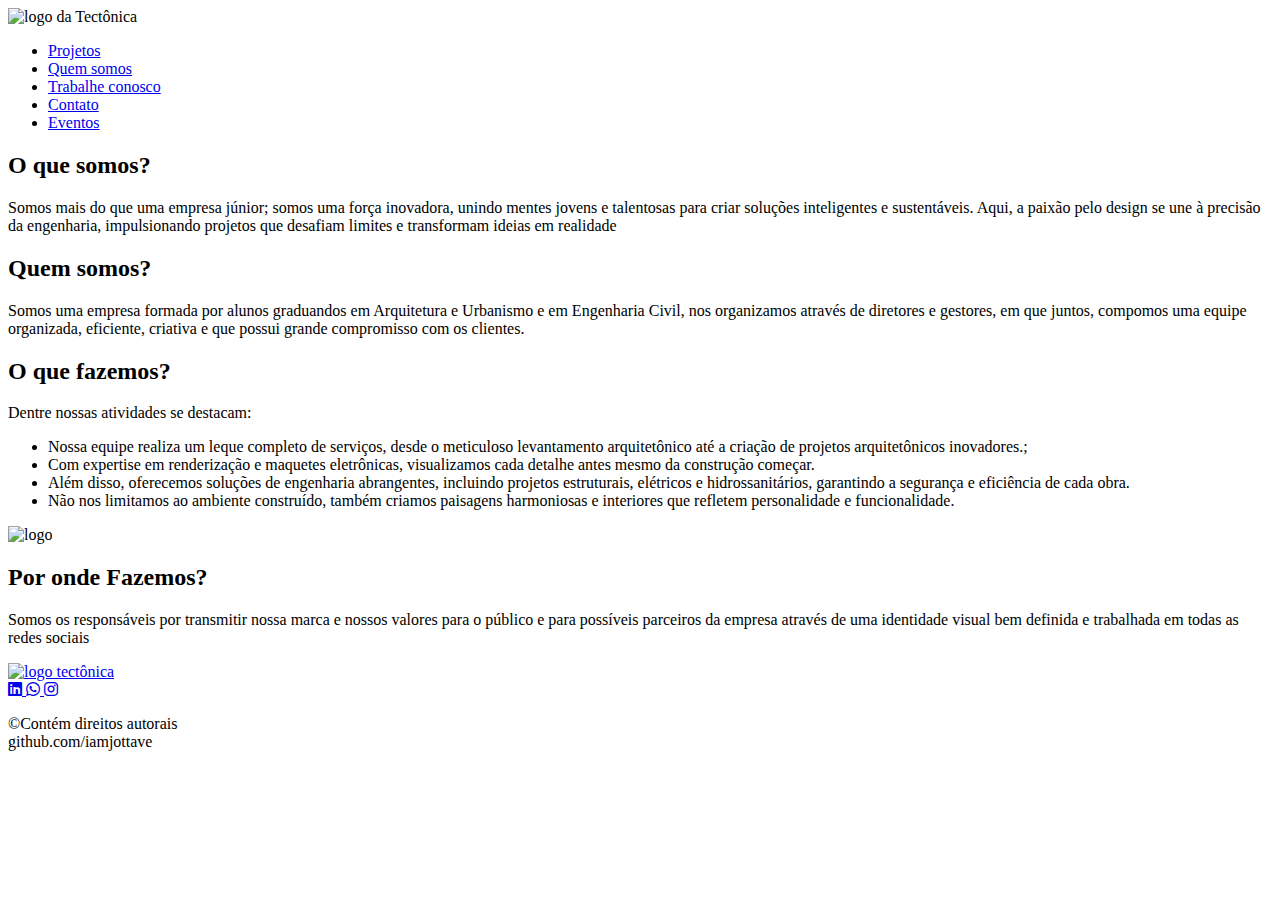
==== quem-somos.html @ f49e59b3 "commit inicial" ====
<!DOCTYPE html>
<html lang="br">
  <head>
    <meta charset="UTF-8" />
    <meta name="viewport" content="width=device-width, initial-scale=1.0" />
    <meta
      name="description"
      content="Somos os responsáveis por transmitir nossa marca e nossos valores para o público e para possíveis parceiros da empresa através de uma identidade visual bem definida e trabalhada em todas as redes sociais"
    />
    <link rel="preconnect" href="https://fonts.googleapis.com" />
    <link rel="preconnect" href="https://fonts.gstatic.com" crossorigin />
    <link
      href="https://fonts.googleapis.com/css2?family=Bree+Serif&family=League+Spartan:wght@100..900&display=swap"
      rel="stylesheet"
    />
    <link rel="stylesheet" href="./src/css/reset.css" />
    <link rel="stylesheet" href="./src/css/responsivo.css" />
    <link rel="stylesheet" href="./src/css/style.css" />
    <link
      rel="stylesheet"
      href="https://cdnjs.cloudflare.com/ajax/libs/font-awesome/6.5.1/css/all.min.css"
    />
    <link
      rel="shortcut icon"
      href="./src/imagens/favicon.ico"
      type="image/x-icon"
    />
    <title>Tectônica Empresa Jr</title>
  </head>
  <body>
    <header class="cabecalho">
      <a hr="#" class="logo">
        <img
          src="./src/imagens/TECTÔNICA PRETO.png"
          alt="logo da Tectônica"
          class="imagem"
        />
      </a>

      <nav class="navegacao">
        <ul class="menu">
          <li class="item">
            <a href="./index.html">Projetos</a>
          </li>

          <li class="item">
            <a href="./quem-somos.html">Quem somos</a>
          </li>

          <li class="item">
            <a href="./trabalhe conosco.html">Trabalhe conosco</a>
          </li>

          <li class="item">
            <a href="#contato">Contato</a>
          </li>
          <li class="item">
            <a href="#eventos">Eventos</a>
          </li>
        </ul>
      </nav>
    </header>

    <main class="conteudo-principal" id="projetos">
      <section class="quem-somos">
        <div class="conteudo">
          <div class="informacoes">
            <!-- <img
              src="./src/imagens/projeto 1.jpg"
              alt="projeto"
              class="imagem"
            /> -->

            <h2 class="titulo">O que somos?</h2>

            <p class="texto">
              Somos mais do que uma empresa júnior; somos uma força inovadora,
              unindo mentes jovens e talentosas para criar soluções inteligentes
              e sustentáveis. Aqui, a paixão pelo design se une à precisão da
              engenharia, impulsionando projetos que desafiam limites e
              transformam ideias em realidade
            </p>

            <h2 class="titulo">Quem somos?</h2>
            <p class="texto">
              Somos uma empresa formada por alunos graduandos em Arquitetura e
              Urbanismo e em Engenharia Civil, nos organizamos através de
              diretores e gestores, em que juntos, compomos uma equipe
              organizada, eficiente, criativa e que possui grande compromisso
              com os clientes.
            </p>
            <!-- <img
              src="./src/imagens/projeto 6.png"
              alt="projeto"
              class="imagem2"
            /> -->
            <h2 class="titulo">O que fazemos?</h2>

            <p class="texto">Dentre nossas atividades se destacam:</p>

            <ul class="listas">
              <li class="lista1">
                Nossa equipe realiza um leque completo de serviços, desde o
                meticuloso levantamento arquitetônico até a criação de projetos
                arquitetônicos inovadores.;
              </li>
              <li class="lista2">
                Com expertise em renderização e maquetes eletrônicas,
                visualizamos cada detalhe antes mesmo da construção começar.
              </li>
              <li class="lista3">
                Além disso, oferecemos soluções de engenharia abrangentes,
                incluindo projetos estruturais, elétricos e hidrossanitários,
                garantindo a segurança e eficiência de cada obra.
              </li>
              <li class="lista4">
                Não nos limitamos ao ambiente construído, também criamos
                paisagens harmoniosas e interiores que refletem personalidade e
                funcionalidade.
              </li>
            </ul>

            <img
              src="./src/imagens/TECTÔNICA PRETO.png"
              alt="logo"
              class="imagem3"
            />

            <h2 class="titulo">Por onde Fazemos?</h2>

            <p class="texto">
              Somos os responsáveis por transmitir nossa marca e nossos valores
              para o público e para possíveis parceiros da empresa através de
              uma identidade visual bem definida e trabalhada em todas as redes
              sociais
            </p>
          </div>
        </div>
      </section>
    </main>

    <footer class="rodape" id="contato">
      <nav class="navegacao">
        <a href="#" class="logo">
          <img
            src="./src/imagens/TECAMARELO.png"
            alt="logo tectônica"
            class="imagem"
          />
        </a>

        <div class="redes-sociais">
          <a href="https://www.linkedin.com/company/tectonicaej/" class="rede-social" target="_blank">
            <i class="fa-brands fa-linkedin"></i>
          </a>

          <a href="https://api.whatsapp.com/message/GCQTZ4KGV5DSB1?autoload=1&app_absent=0" target="_blank" class="rede-social">
            <i class="fa-brands fa-whatsapp"></i>
          </a>

          <a href="https://www.instagram.com/tectonica_ueg?igsh=OTVwZHpkYThvMmR5" target="_blank" class="rede-social">
            <i class="fa-brands fa-instagram"></i>
          </a>
        </div>
      </nav>

      <p class="copyright">
        &copy;Contém direitos autorais <br />github.com/iamjottave
      </p>
    </footer>

    <script src="https://cdnjs.cloudflare.com/ajax/libs/font-awesome/6.5.1/css/all.min.css"></script>
  </body>
</html>
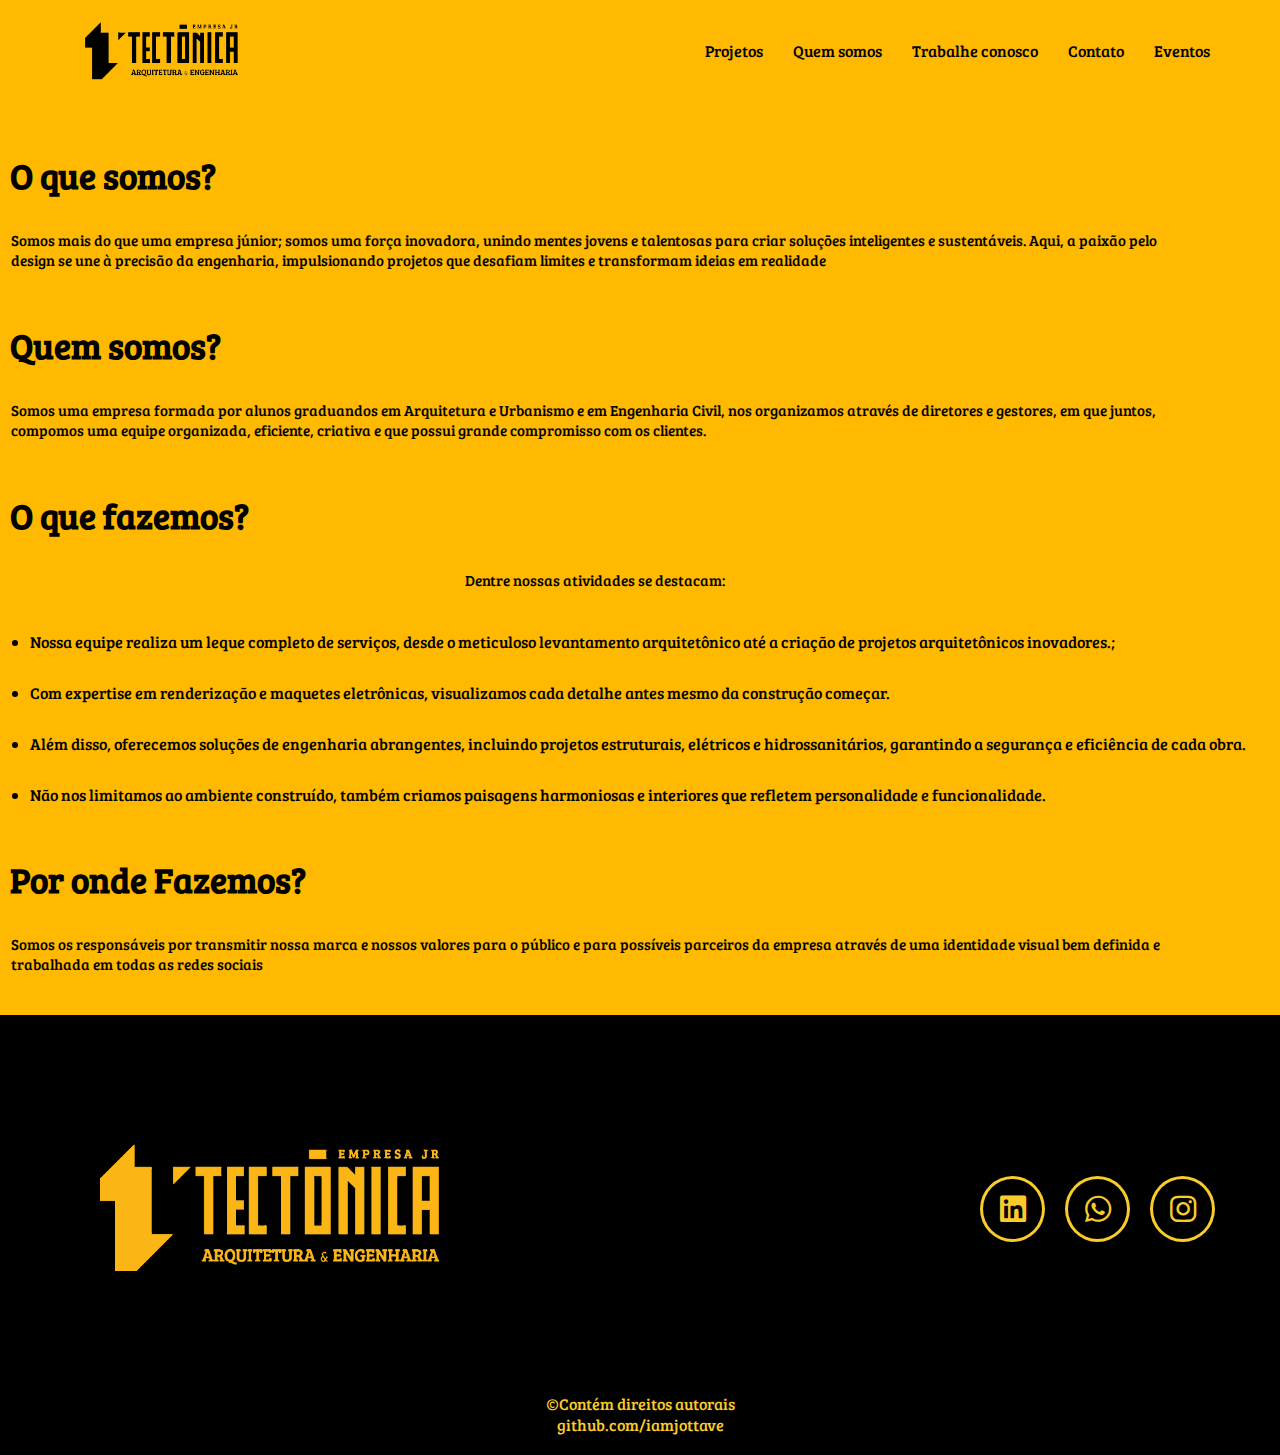
==== commit 7186416d: "Update quem-somos.html" ====
--- a/quem-somos.html
+++ b/quem-somos.html
@@ -120,11 +120,13 @@
               </li>
             </ul>
 
+            <!--
             <img
               src="./src/imagens/TECTÔNICA PRETO.png"
               alt="logo"
               class="imagem3"
             />
+            -->
 
             <h2 class="titulo">Por onde Fazemos?</h2>
 
--- a/src/css/responsivo.css
+++ b/src/css/responsivo.css
@@ -0,0 +1,174 @@
+@media (max-width: 1024px) {
+  .rodape .navegacao .logo {
+    margin: 0;
+    width: 400px;
+    padding: 100px;
+  }
+
+  .conteudo-principal .paineis .texto {
+    margin: 0 auto;
+    font-size: 13px;
+    padding: 0;
+  }
+}
+
+@media (max-width: 830px) {
+  .conteudo-principal .quem-somos .imagem {
+    display: none;
+  }
+
+  .conteudo-principal .quem-somos .imagem2 {
+    display: none;
+  }
+
+  .conteudo-principal .quem-somos .imagem3 {
+    display: none;
+  }
+}
+
+@media (max-width: 640px) {
+  .cabecalho {
+    justify-content: center;
+  }
+
+  .cabecalho .logo {
+    margin-bottom: 10px;
+    
+  }
+
+  .cabecalho .navegacao .menu  {
+    font-size: 18px;
+  }
+  .rodape .navegacao .logo {
+    width: 400px;
+    padding: 75px;
+  }
+
+  .conteudo-principal .paineis .texto {
+    display: none;
+
+    
+}
+
+.conteudo-principal .trabalhe-conosco .imagem {
+  display: none;
+}
+.conteudo-principal .trabalhe-conosco .sub-titulo {
+  margin-top: 20px;
+}
+
+
+}
+@media (max-width: 450px) {
+  .cabecalho .navegacao .menu {
+    font-size: 13px;
+    margin-bottom: 10px;
+    margin-left: 5px;
+  
+  }
+
+  .cabecalho .logo .imagem {
+    margin-left: 80px;
+  }
+
+  .rodape .navegacao .logo {
+    width: 400px;
+    padding: 75px;
+  }
+
+  .rodape .navegacao .redes-sociais a {
+    width: 60px;
+  }
+
+  .conteudo-principal .paineis {
+    font-size: 12px;
+  }
+
+  .conteudo-principal .paineis .texto {
+    display: none;
+    font-size: 13px;
+    position: absolute;
+    right: 50px;
+  }
+  .conteudo-principal .paineis .seta {
+    max-width: 10px;
+  }
+
+  .conteudo-principal .paineis .seta .btn-voltar {
+   
+    position: absolute;
+  }
+  .conteudo-principal .conteudo .informacoes {
+    min-height: 100%;
+  }
+
+  .conteudo-principal .quem-somos .informacoes .titulo {
+    margin: 0;
+    padding: 20px;
+    width: 40;
+  }
+
+  .conteudo-principal .quem-somos .informacoes .texto {
+    font-weight: bold;
+  }
+
+  .conteudo-principal .quem-somos .informacoes .listas li {
+    line-height: 20px;
+  }
+
+  .conteudo-principal .quem-somos .imagem {
+    display: none;
+  }
+
+  .conteudo-principal .quem-somos .imagem2 {
+    display: none;
+  }
+
+  .conteudo-principal .quem-somos .imagem3 {
+    display: none;
+  }
+  .conteudo-principal .trabalhe-conosco .descricao {
+    max-height: 200px;
+    min-width: 350px;
+    
+    line-height: 15px;
+  
+  }
+}
+  @media (max-width: 380px) {
+
+
+    .cabecalho .navegacao .menu ul {
+      font-size: 20px;
+    }
+    .conteudo-principal .paineis .texto {
+      font-size: 13px;
+      position: absolute;
+      right: 30px;
+    }
+    .conteudo-principal .paineis .seta {
+      max-width: 10px;
+    }
+
+    .conteudo-principal .paineis .seta .btn-voltar {
+     
+      position: absolute;
+    }
+    .conteudo-principal .conteudo .informacoes {
+      min-height: 100%;
+    }
+
+    .conteudo-principal .trabalhe-conosco .descricao {
+      max-height: 200px;
+      min-width: 300px;
+      line-height: 15px;
+    
+    }
+    .cabecalho .navegacao .menu {
+        font-size: 10px;
+        margin-bottom: 10px;
+        margin-left: 5px;
+      
+      }
+  }
+
--- a/src/css/style.css
+++ b/src/css/style.css
@@ -0,0 +1,278 @@
+body {
+  background-color: #ffb900;
+  font-family: bree serif, sans-serif;
+}
+
+img {
+  max-width: 100%;
+}
+
+html {
+  scroll-behavior: smooth;
+}
+
+/* header
+*/
+.cabecalho .logo .imagem {
+  width: 180px;
+}
+
+.cabecalho {
+  display: flex;
+  justify-content: space-between;
+  align-items: center;
+  padding: px 0px;
+  max-width: 1150px;
+  margin: 0 auto;
+  flex-wrap: wrap;
+}
+
+.cabecalho .logo {
+  display: flex;
+  align-items: center;
+}
+
+.cabecalho .menu {
+  display: flex;
+  gap: 20px;
+}
+
+.cabecalho .navegacao .menu .item a {
+  padding: 5px;
+  border-radius: 10px;
+  color: black;
+  transition: 0.4s ease-in-out;
+}
+
+.cabecalho .navegacao .menu .item a:hover {
+  background-color: black;
+  color: #f9cb2b;
+}
+
+/* Main */
+
+.conteudo-principal .paineis {
+  display: flex;
+  justify-content: left;
+  align-items: center;
+  height: 400px;
+  position: relative;
+  font-size: 14px;
+}
+
+.conteudo-principal .paineis .texto {
+  width: 40%;
+  background-color: rgba(0, 0, 0, 0.6);
+  color: white;
+  margin-left: 60px;
+  min-width: 290px;
+  padding: 10px;
+}
+
+.conteudo-principal .paineis .imagem-painel {
+  background-repeat: no-repeat;
+  background-size: cover;
+  background-position: center;
+  min-width: 100%;
+  height: 100%;
+  position: absolute;
+  z-index: -1;
+  filter: brightness(60%);
+  opacity: 0;
+  transition: 0.3 ease-in-out;
+}
+
+.conteudo-principal .paineis .projeto1 {
+  background-image: url(../imagens/projeto\ 2.png);
+}
+
+.conteudo-principal .paineis .projeto2 {
+  background-image: url(../imagens/projeto\ 3.png);
+}
+
+.conteudo-principal .paineis .projeto3 {
+  background-image: url(../imagens/projeto\ 4.png);
+}
+.conteudo-principal .paineis .projeto4 {
+  background-image: url(../imagens/projeto\ 5.png);
+}
+
+.conteudo-principal .paineis .imagem-painel.mostrar {
+  opacity: 1;
+}
+
+.conteudo-principal .paineis .titulo {
+  color: #f9cb2b;
+  text-transform: uppercase;
+  font-size: calc(1em + 1vw);
+  font-family: league spartan, sans Arial, Helvetica, sans-serif;
+}
+
+.conteudo-principal .paineis .seta {
+  background-image: url("../imagens/seta.png");
+  background-repeat: no-repeat;
+  background-position: center;
+  background-size: contain;
+  width: 50px;
+  position: absolute;
+  text-indent: 100%;
+  overflow: hidden;
+}
+
+.conteudo-principal .paineis .seta.btn-voltar {
+  left: 20px;
+  transform: rotate(180deg);
+}
+
+.conteudo-principal .paineis .seta.btn-avancar {
+  right: 20px;
+}
+
+/* .conteudo-principal .quem-somos .conteudo .informacoes .texto .titulo . */
+
+/*
+.conteudo-principal .quem-somos {
+  
+    margin: 40px;
+
+}
+
+.conteudo-principal .quem-somos .informacoes{
+   
+    margin: 20px;
+}
+*/
+.conteudo-principal .quem-somos .informacoes .titulo {
+  font-size: calc(1em + 1vw);
+  display: flex;
+  margin-top: 50px;
+  font-size: 35px;
+  margin-left: 10px;
+}
+
+.conteudo-principal .quem-somos .informacoes .texto {
+  max-width: 1170px;
+  padding: 1px;
+  margin-right: 10px;
+  margin-left: 10px;
+  margin-top: 30px;
+  margin-bottom: 40px;
+  display: flex;
+  justify-content: center;
+  font-size: 15px;
+}
+.conteudo-principal .quem-somos .informacoes .listas li {
+  list-style: disc;
+  margin: 30px;
+}
+
+.conteudo-principal .quem-somos .imagem {
+  float: inline-end;
+  width: 25%;
+  margin-right: 80px;
+  margin-top: 20px;
+}
+
+.conteudo-principal .quem-somos .imagem2 {
+  float: right;
+  width: 25%;
+  margin-top: 30px;
+  margin-left: 200px;
+}
+
+.conteudo-principal .quem-somos .imagem3 {
+  float: right;
+  width: 30%;
+  margin-bottom: 10px;
+  margin-right: 40px;
+  
+
+  
+}
+
+.rodape {
+  padding: 80px 0 20px 0;
+  background-color: black;
+  
+}
+
+.rodape .navegacao {
+  max-width: 1170px;
+  margin: 0 auto;
+  display: flex;
+  justify-content: space-between;
+  align-items: center;
+  flex-wrap: wrap;
+}
+
+.rodape .redes-sociais {
+  display: flex;
+}
+
+.rodape .redes-sociais a {
+  display: flex;
+  justify-content: center;
+  margin: 0px 10px;
+  font-size: 30px;
+  color: #f9cb2b;
+  border: 3px solid #f9cb2b;
+  border-radius: 50%;
+  padding: 15px;
+  width: 65px;
+  transition: 0.3s ease-in-out;
+}
+
+.rodape .redes-sociais a:hover {
+  background-color: #f9cb2b;
+}
+
+.rodape .navegacao .logo .imagem {
+  width: 400px;
+}
+
+.rodape .copyright {
+  margin-top: 70px;
+  text-align: center;
+  color: #f9cb2b;
+}
+
+.conteudo-principal .trabalhe-conosco .sub-titulo {
+  margin-left: 20px;
+}
+
+.conteudo-principal .trabalhe-conosco .descricao {
+  line-height: 25px;
+  margin-top: 20px;
+  margin-bottom: 20px;
+  max-width: 50%;
+  margin-left: 20px;
+}
+
+.conteudo-principal .trabalhe-conosco .imagem {
+  float: right;
+  margin-right: 50px;
+}
+
+.conteudo-principal .trabalhe-conosco .anexo {
+  margin-left: 20px;
+  padding: 20px;
+}
+
+.conteudo-principal .trabalhe-conosco .anexo .documento {
+  margin-left: 30px;
+  margin-bottom: 25px;
+  min-width: 100px;
+  height: 30px;
+}
+
+.conteudo-principal .trabalhe-conosco .anexo .button {
+  margin-left: 30px;
+  margin-bottom: 25px;
+  min-width: 100px;
+  height: 30px;
+}
+
+.conteudo-principal .trabalhe-conosco .email {
+  text-align: center;
+  margin-bottom: 30px;
+}
